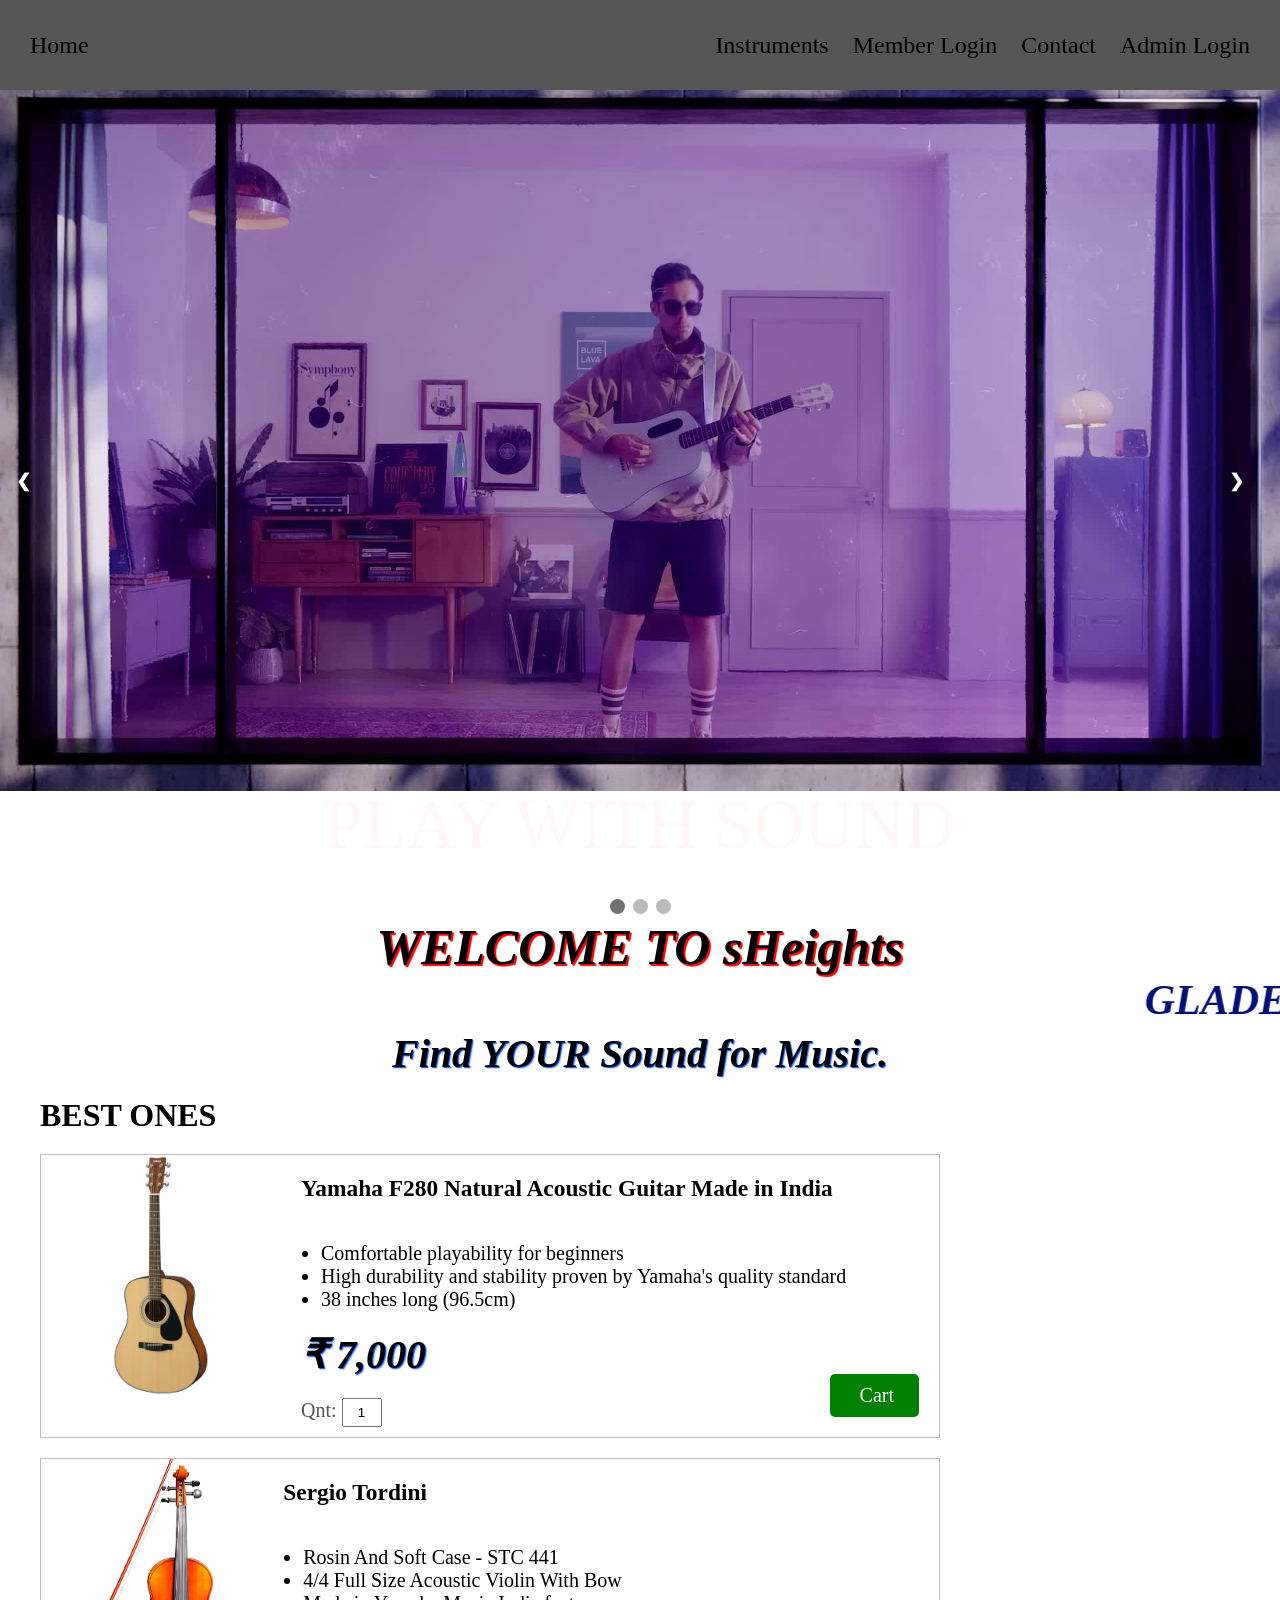
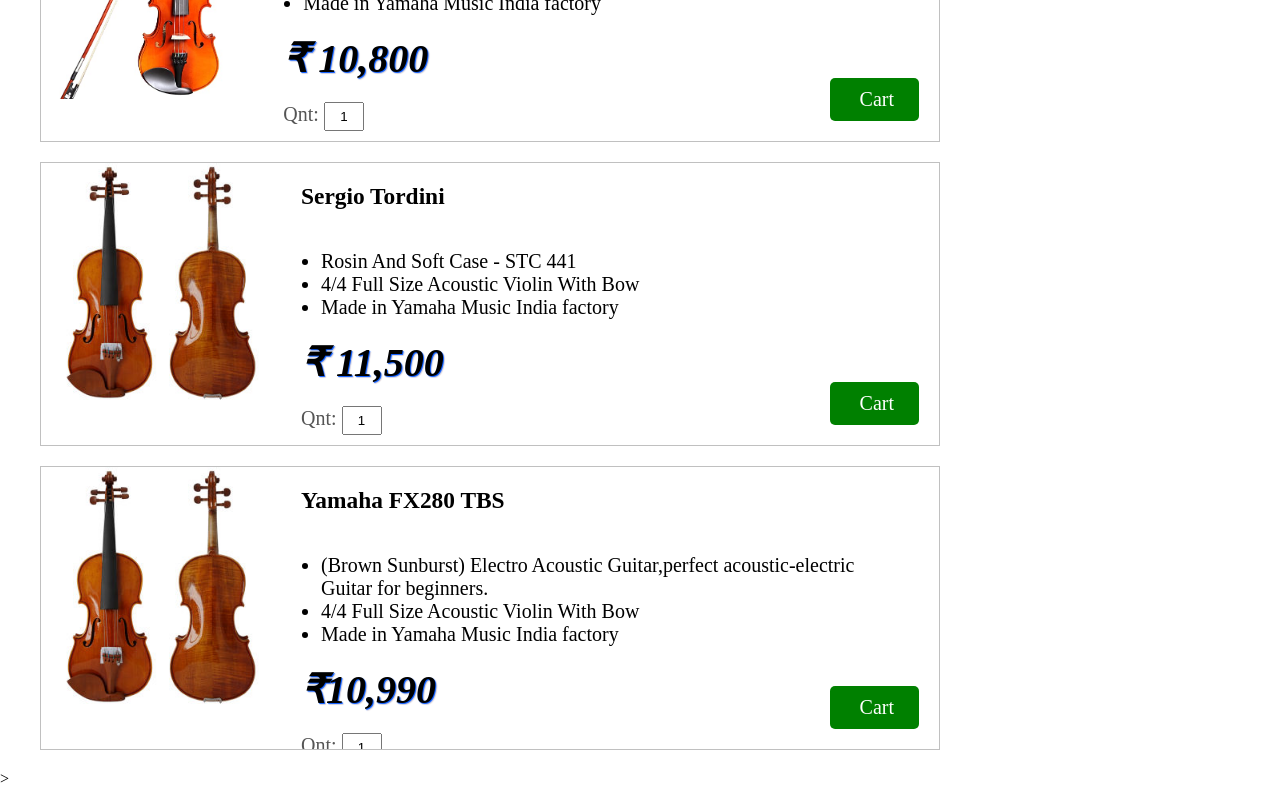
==== home.html @ ffefc8d8 "sheights version 1.0.0" ====
<!DOCTYPE html>
<html lang="en">

<head>
  <meta charset="UTF-8">
  <meta http-equiv="X-UA-Compatible" content="IE=edge">
  <meta name="viewport" content="width=device-width, initial-scale=1.0">
  <title>Home</title>
  <link href="home.css" rel="stylesheet" type="text/css">
  <link href="carousel.css" rel="stylesheet" type="text/css">
</head>

<body>

  <header id="header">
    <!-- <div class="container"> -->
    <nav class="topnav">
      <ul>
        <li> <a href="home.html">Home</a> </li>
      </ul>
      <ul class="name">
        <li> <a href="instruments" id="best-sellers">Instruments</a> </li>
        <li> <a href="login_member.html" target="_blank">Member Login</a> </li>
        <li> <a href="contact.html" target="_blank">Contact</a> </li>
        <li> <a href="login_a.html" class="slpit" target="_blank">Admin Login</a> </li>
      </ul>
    </nav>

    <!-- <div> -->
  </header>

  <br>

  <div>
  </div>

  </head>



  <div class="slideshow-container">

    <div class="mySlides fade">
      <div style="color:rgb(255, 248, 248); font-size: 70px;" class="text">PLAY WITH SOUND</div>
      <img class="i" src="images/img_1.jpg" style="width:100%">
    </div>

    <div class="mySlides fade">
      <div style="color:rgb(254, 0, 0); font-size: 70px;" class="text">LEARN THE SOUND</div>
      <img class="i" src="images/img_7.jpg" style="width:100%">
    </div>

    <div class="mySlides fade">
      <div style="color:rgb(0, 0, 0); font-size: 70px;" class="text">TUNE YOUR MUSIC </div>
      <img class="i" src="images/img_8.jpg" style="width:100%;object-fit:cover"  >
    </div>

    <a class="prev" onclick="plusSlides(-1)">❮</a>
    <a class="next" onclick="plusSlides(1)">❯</a>

  </div>
  <br>

  <div style="text-align:center">
    <span class="dot" onclick="currentSlide(1)"></span>
    <span class="dot" onclick="currentSlide(2)"></span>
    <span class="dot" onclick="currentSlide(3)"></span>
  </div>

  <script src="slider_script.js">
  
  </script>

  <div>
    <h3 id="welcome">WELCOME TO sHeights</h3>
    <h2>
      <marquee> <i>GLADE TO SEE YOU HERE!! </i> </marquee>
    </h2>
    <h4>Find YOUR Sound for Music. </h4>
  </div>


  <!-- general product container -->
  <div class="product-container">
    <h1 id="bestone"> BEST ONES </h1>
    <div class="cart">



      <div class="products">

        <!-- product 1 -->

        <div class="product">
          <img src="instruments_img/guitar/guitar_1.jpg">
          <div class="product-info">
            <h3 class="product-name">Yamaha F280 Natural Acoustic Guitar Made in India
            </h3>
            <ul class="product-info" style="list-style-type:disc">
              <li>Comfortable playability for beginners</li>
              <li>High durability and stability proven by Yamaha's quality standard</li>
              <li>38 inches long (96.5cm)</li>
            </ul>
            <h4 class="product-price">₹ 7,000</h4>
            <!-- <h4 class="product-offer">50%</h4> -->
            <p class="product-quantity">Qnt: <input value="1" name="">
            <p class="product-remove">
              <i class="fa fa-trash" aria-hidden="true"></i>
              <span class="remove">Cart</span>
            </p>
          </div>
        </div>

        <!-- product 2 -->

        <div class="product" style="float: right;">
          <img src="instruments_img/violin/violin_1.jpg">
          <div class="product-info">
            <h3 class="product-name">Sergio Tordini </h3>
            <ul class="product-info" style="list-style-type:disc">
              <li>Rosin And Soft Case - STC 441</li>
              <li>4/4 Full Size Acoustic Violin With Bow</li>
              <li>Made in Yamaha Music India factory</li>
            </ul>
            <h4 class="product-price">₹ 10,800</h4>
            <p class="product-quantity">Qnt: <input value="1" name="">
            <p class="product-remove">
              <i class="fa fa-trash" aria-hidden="true"></i>
              <span class="remove">Cart</span>
            </p>
          </div>
        </div>

        <!-- product 3 -->

        <div class="product">
          <img src="instruments_img/violin/violin_3.jpg">
          <div class="product-info">
            <h3 class="product-name">Sergio Tordini </h3>
            <ul class="product-info" style="list-style-type:disc">
              <li>Rosin And Soft Case - STC 441</li>
              <li>4/4 Full Size Acoustic Violin With Bow</li>
              <li>Made in Yamaha Music India factory</li>
            </ul>
            <h4 class="product-price">₹ 11,500</h4>
            <p class="product-quantity">Qnt: <input value="1" name="">
            <p class="product-remove">
              <i class="fa fa-trash" aria-hidden="true"></i>
              <span class="remove">Cart</span>
            </p>
          </div>
        </div>

        <!-- product 4 -->

        <div class="product">
          <img src="instruments_img/violin/violin_3.jpg">
          <div class="product-info">
            <h3 class="product-name">Yamaha FX280 TBS </h3>
            <ul class="product-info" style="list-style-type:disc">
              <li>(Brown Sunburst) Electro Acoustic Guitar,perfect acoustic-electric Guitar for beginners.</li>
              <li>4/4 Full Size Acoustic Violin With Bow</li>
              <li>Made in Yamaha Music India factory</li>
            </ul>
            <h4 class="product-price">₹10,990 </h4>
            <p class="product-quantity">Qnt: <input value="1" name="">
            <p class="product-remove">
              <i class="fa fa-trash" aria-hidden="true"></i>
              <span class="remove">Cart</span>
            </p>
          </div>
        </div>
      </div>
    </div>
  </div>

</body>>

</html>
---- home.css ----
* {
  margin: 0;
  padding: 0;
  box-sizing: border-box;
}

#header {
  background: #555;
  width: 100%;
  height: 10%;
  position: fixed;
  z-index: 5;
}

html {
  scroll-behavior: smooth;
}

.container {
  color: #000;
  max-width: 100%;
  margin: auto;
  padding-left: 25px;
  padding-right: 25px;
  margin-bottom: 10px;
}

.body {
  height: 100vh;
  overflow: hidden;
}

/* navigation bar  */
.navbar {
  /* position: fixed; */
  background-color: #121212;
  color: #000;
  display: flex;
  align-items: center;
  padding: 10px;
  font-size: 20px;
  text-align: center;
  margin-bottom: 50px;
}

/* nav 1 */
navi {
  top: 10%;
  position: absolute;
  flex: 1;
  text-align: right;
}

navi ul {

  display: inline-block;
  list-style-type: none;
}

navi ul li {
  display: inline-block;
  margin: 10px;
  font-size: 24px;
}

navi a:hover {
  color: rgb(255, 247, 247);
}

/* nav 2 */
nav {
  display: flex;

  justify-content: space-between;
  align-items: center;
  height: 100%;
  margin: 0 20px;

}

nav ul {
  display: inline-block;
  list-style-type: none;
}

nav ul li {
  display: inline-block;
  margin: 10px;
  font-size: 24px;
}

nav a:hover {
  color: rgb(255, 247, 247);
}


a {
  text-decoration: none;
  color: rgb(0, 0, 0);
}

p {
  color: #555;
}

marquee {
  font-size: 42px;
  color: rgb(0, 15, 115);
}

#welcome {
  font-size: 50px;
  text-align: center;
  font-style: oblique;
  text-shadow: 1px 1px 1px red,
    2px 2px 1px red;
}

h4 {
  font-size: 40px;
  text-align: center;
  font-style: oblique;
  text-shadow: 1px 1px 1px rgb(0, 85, 255),
    2px 2px 1px rgb(233, 225, 225);
}

#bestone {
  text-align: left;

}

/* main container  */

.product-container {
  max-width: 1200px;
  margin: 0 auto;
}

.product-container>h1 {
  padding: 20px 0;
}

.product-info {
  font-size: 20px;
  max-width: 1200px;
  margin: 0 auto;
}

.cart {
  display: flex;
}

.products {
  flex: 0.75;
}

/* product container  */

.product {
  display: flex;
  width: 100%;
  height: 284px;
  overflow: hidden;
  border: 1px solid silver;
  margin-bottom: 20px;

}



.product:hover {
  border: none;
  box-shadow: 2px 2px 4px rgba(0, 0, 0, 0.2);
  transform: scale(1.01);
}

.product>img {
  width: 300px;
  height: 240px;
  object-fit: cover;
}

.product>img:hover {
  transform: scale(1.04);
}

.product-info {
  padding: 20px;
  width: 100%;
  position: relative;
}

.product-name,
.product-price,
.product-offer {
  margin-bottom: 20px;
  text-align: left;
}

.product-remove {
  position: absolute;
  bottom: 20px;
  right: 20px;
  padding: 10px 25px;
  background-color: green;
  color: white;
  cursor: pointer;
  border-radius: 5px;
}

.product-remove:hover {
  background-color: white;
  color: green;
  font-weight: 600;
  border: 1px solid green;
}

.product-quantity>input {
  width: 40px;
  padding: 5px;
  text-align: center;
}

.fa {
  margin-right: 5px;
}

/* cart ui */
.cart-total {
  flex: 0.25;
  margin-left: 20px;
  padding: 20px;
  height: 240px;
  border: 1px solid silver;
  border-radius: 5px;
}

.cart-total p {
  display: flex;
  justify-content: space-between;
  margin-bottom: 30px;
  font-size: 20px;
}

.cart-total a {
  display: block;
  text-align: center;
  height: 40px;
  line-height: 40px;
  background-color: tomato;
  color: white;
  text-decoration: none;
}

.cart-total a:hover {
  background-color: red;
}

@media screen and (max-width: 700px) {

  .remove {
    display: none;
  }

  .product {
    height: 150px;
  }

  .product>img {
    height: 150px;
    width: 200px;
  }

  .product-name,
  .product-price,
  .product-offer {
    margin-bottom: 10px;
  }
}

@media screen and (max-width: 900px) {

  .cart {
    flex-direction: column;
  }

  .cart-total {
    margin-left: 0;
    margin-bottom: 20px;
  }
}

@media screen and (max-width: 1220px) {
  .product-container {
    max-width: 95%;
  }
}

.mySlides {
  display: none
}

img {
  vertical-align: middle;
}

/* Slideshow container */
.slideshow-container {
  width: 100vw;
  height: 90vh;
  position: relative;
  margin: auto;
  margin-top: 53px;
}

/* Next & previous buttons */
.prev,
.next {
  cursor: pointer;
  position: absolute;
  top: 50%;
  width: auto;
  padding: 16px;
  margin-top: -22px;
  color: white;
  font-weight: bold;
  font-size: 18px;
  transition: 0.2s ease;
  border-radius: 0 3px 3px 0;
  user-select: none;
}

/* Position the "next button" to the right */
.next {
  
  right: 20px;
  border-radius: 3px 0 0 3px;
}

/* On hover, add a black background color with a little bit see-through */
.prev:hover,
.next:hover {
  background-color: rgba(0, 0, 0, 0.8);
}

/* Caption text */
.text {
  color: #f2f2f2;
  font-size: 15px;
  padding: 8px 12px;
  position: absolute;
  bottom: 8px;
  width: 100%;
  text-align: center;
}

/* Number text (1/3 etc) */
.numbertext {
  color: #f2f2f2;
  font-size: 12px;
  padding: 8px 12px;
  position: absolute;
  top: 0;
}

/* The dots/bullets/indicators */
.dot {
  cursor: pointer;
  height: 15px;
  width: 15px;
  margin: 0 2px;
  background-color: #bbb;
  border-radius: 50%;
  display: inline-block;
  transition: background-color 0.6s ease;
}

.active,
.dot:hover {
  background-color: #717171;
}

/* Fading animation */
.fade {
  animation-name: fade;
  animation-duration: 0.0s;
}

@keyframes fade {
  from {
    opacity: .1
  }

  to {
    opacity: 1
  }
}

/* On smaller screens, decrease text size */
@media only screen and (max-width: 300px) {

  .prev,
  .next,
  .text {
    font-size: 11px
  }
}
---- carousel.css ----
/* * {
  box-sizing: border-box;
  margin: 0;
  padding: 0;
}
body {
  height: 100vh;
  display: flex;
  justify-content: center;
  align-items: center;
  background: rgb(210, 210, 210);
}
.slider {
  position: relative;
  width: 54%;
  overflow: hidden;
}
.images {
  display: flex;
  width: 100%;
}
.images img {
  width: 100%;
  transition: all 0.15s ease;
}
.images input {
  display: none;
}
.dots {
  display: flex;
  justify-content: center;
  margin: 5px;
}
.dots label {
  height: 20px;
  width: 20px;
  border-radius: 50%;
  border: solid rgb(0, 0, 0) 3px;
  cursor: pointer;
  transition: all 2s ease;
  margin: 5px;
}
.dots label:hover {background: rgb(186, 0, 0);}
#img_1:checked~ .m1{
  margin-left:0;
}
#img_7:checked~ .m7{
  margin-left:-100%;
}
#img_8:checked~ .m8{
  margin-left:-200%;
} */
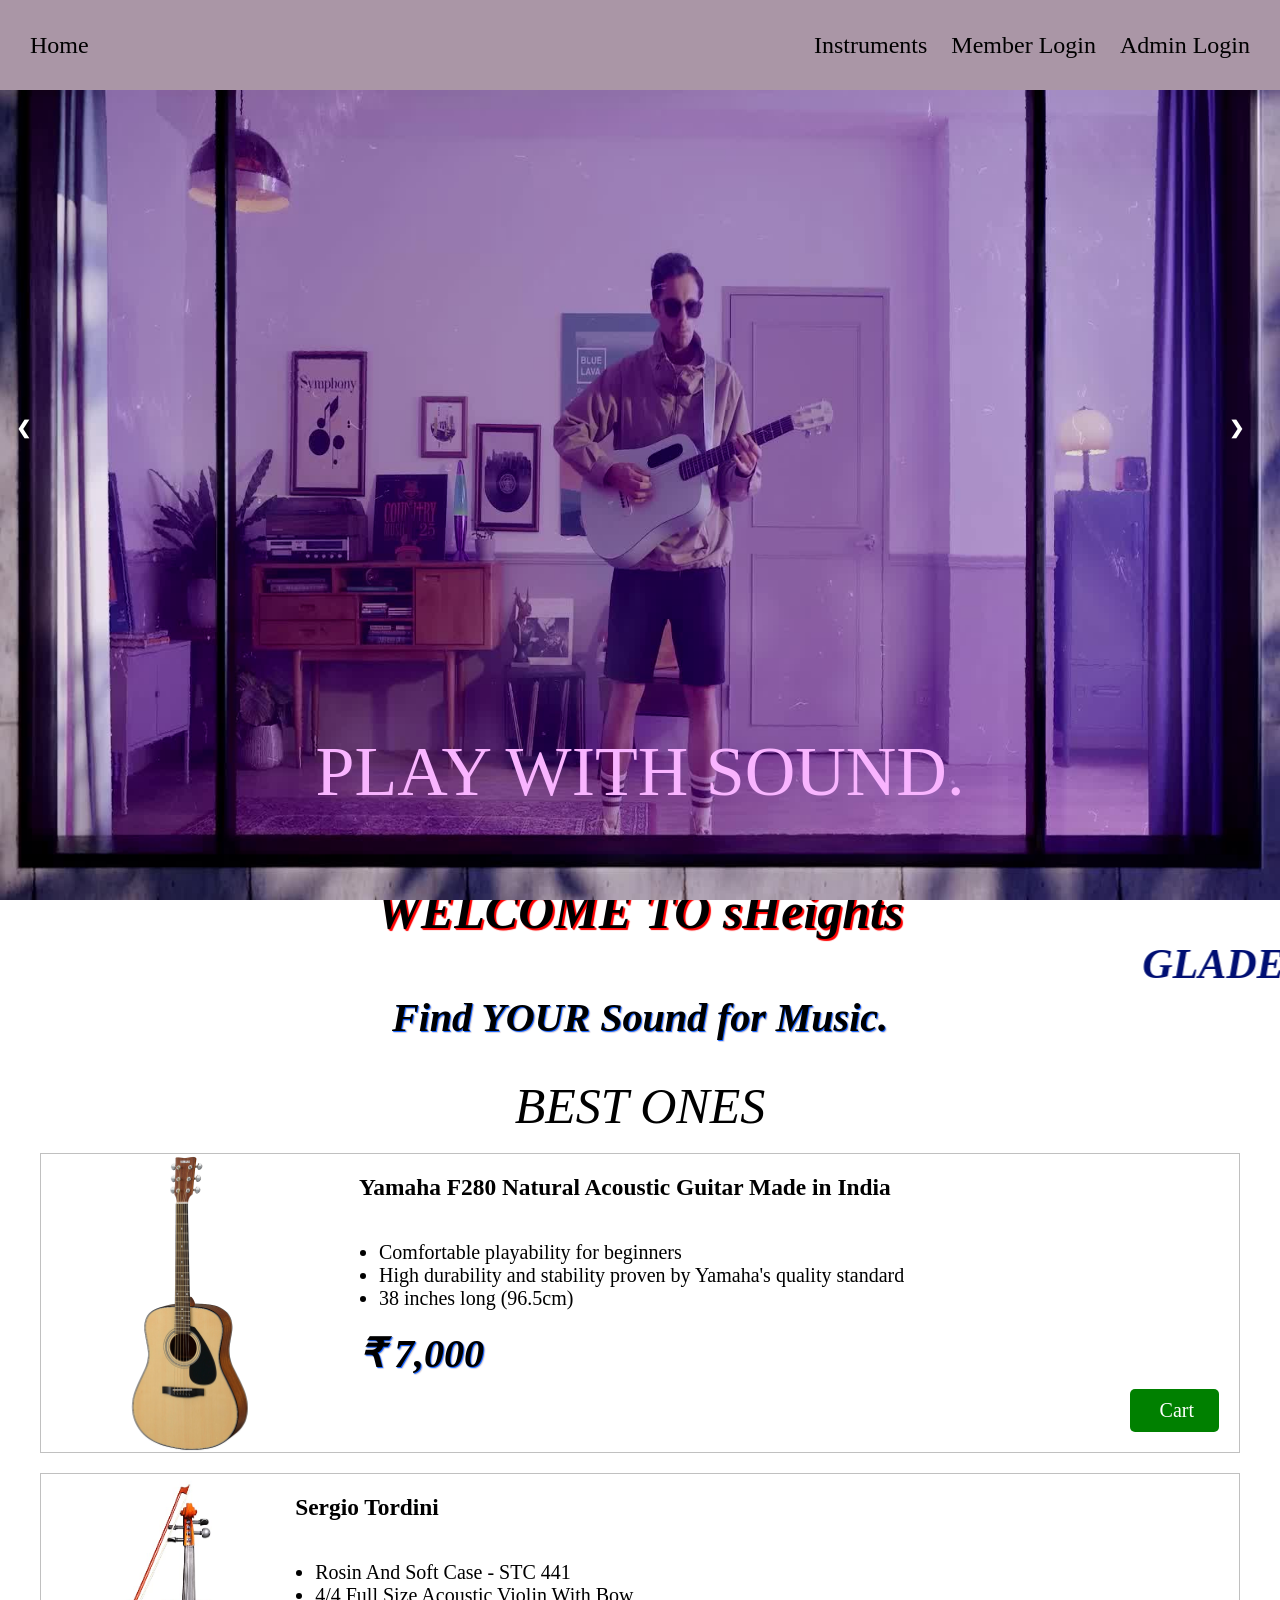
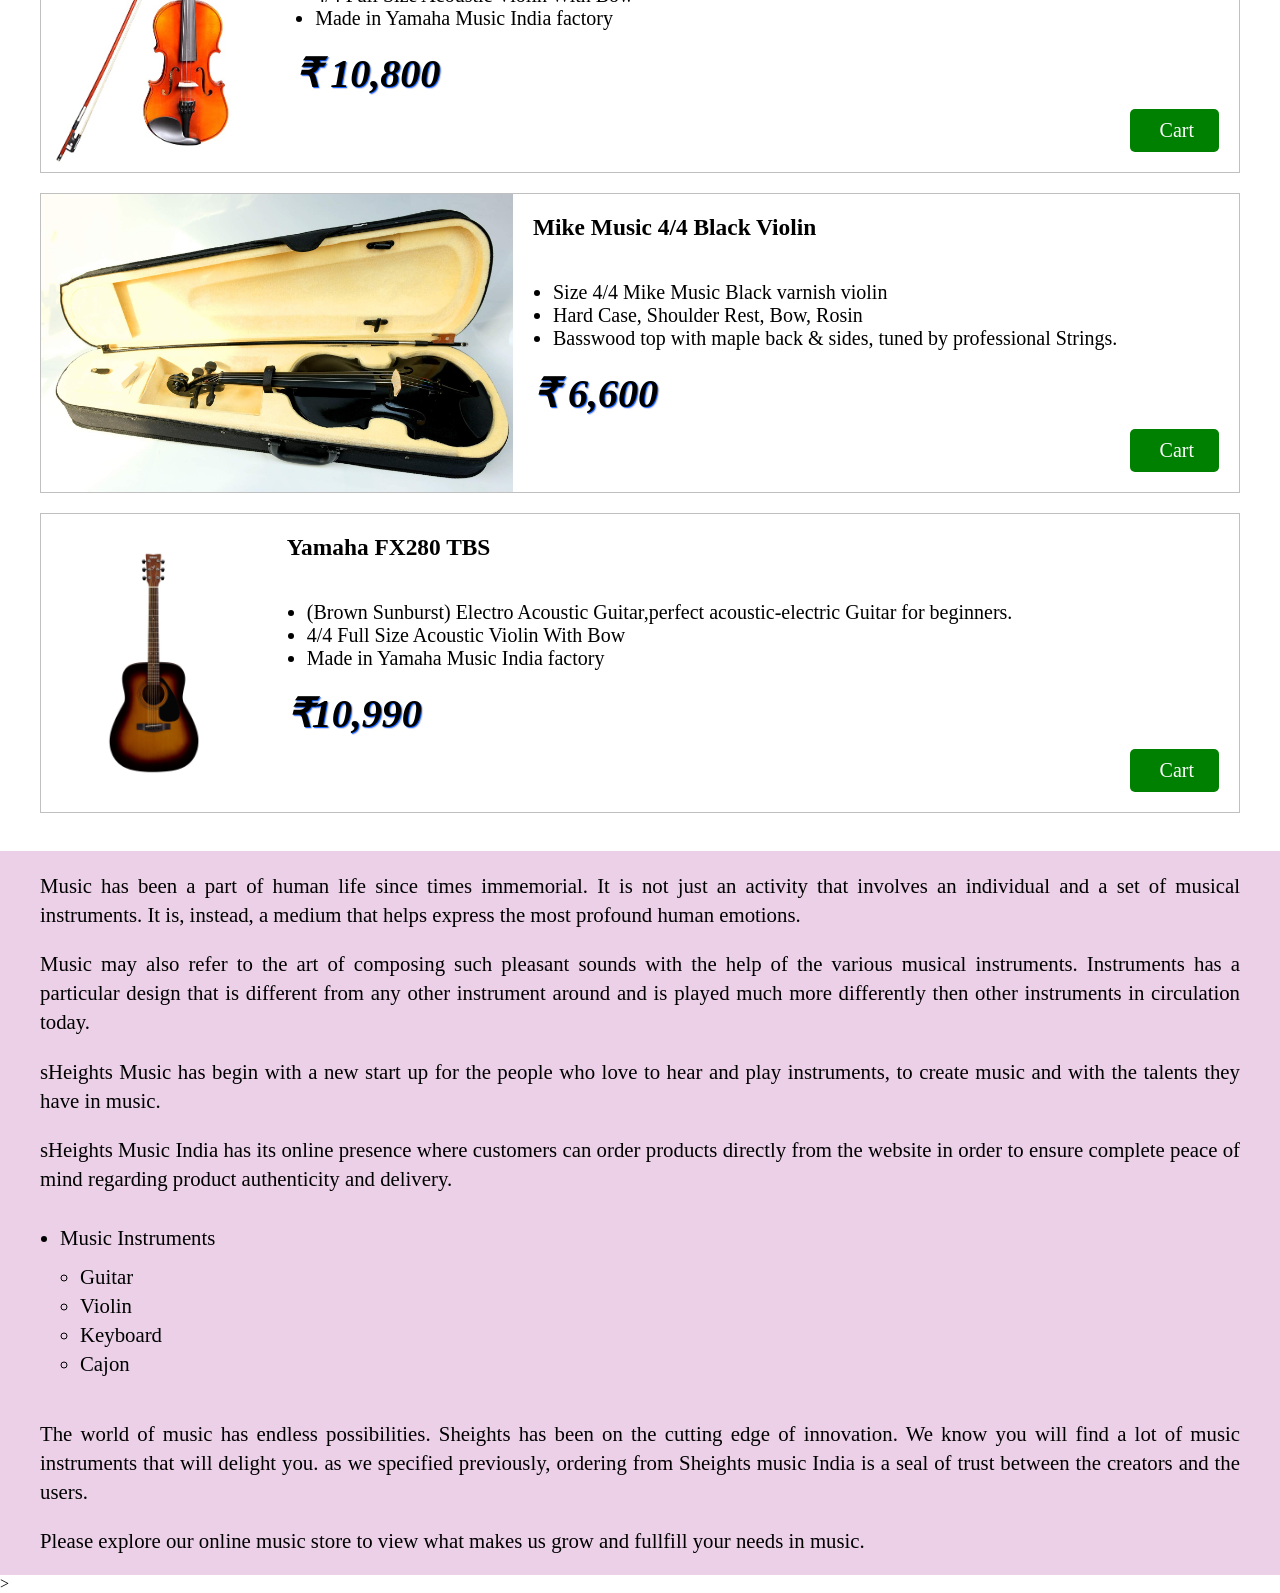
==== commit f7ddb075: "project changes" ====
--- a/home.html
+++ b/home.html
@@ -7,7 +7,6 @@
   <meta name="viewport" content="width=device-width, initial-scale=1.0">
   <title>Home</title>
   <link href="home.css" rel="stylesheet" type="text/css">
-  <link href="carousel.css" rel="stylesheet" type="text/css">
 </head>
 
 <body>
@@ -19,40 +18,31 @@
         <li> <a href="home.html">Home</a> </li>
       </ul>
       <ul class="name">
-        <li> <a href="instruments" id="best-sellers">Instruments</a> </li>
+        <li> <a href="instruments.html" id="best-sellers">Instruments</a> </li>
         <li> <a href="login_member.html" target="_blank">Member Login</a> </li>
-        <li> <a href="contact.html" target="_blank">Contact</a> </li>
-        <li> <a href="login_a.html" class="slpit" target="_blank">Admin Login</a> </li>
+        <!-- <li> <a href="contact.html" target="_blank">Contact</a> </li> -->
+        <li> <a href="admin_page.html" class="slpit" target="_blank">Admin Login</a> </li>
       </ul>
     </nav>
-
-    <!-- <div> -->
   </header>
 
   <br>
 
-  <div>
-  </div>
-
-  </head>
-
-
-
   <div class="slideshow-container">
 
     <div class="mySlides fade">
-      <div style="color:rgb(255, 248, 248); font-size: 70px;" class="text">PLAY WITH SOUND</div>
-      <img class="i" src="images/img_1.jpg" style="width:100%">
+      <div style="color:rgb(249 180 255); font-size: 70px;" class="text">PLAY WITH SOUND.</div>
+      <img class="i_vh" src="images/img_1.jpg" style="width:100%">
     </div>
 
     <div class="mySlides fade">
-      <div style="color:rgb(254, 0, 0); font-size: 70px;" class="text">LEARN THE SOUND</div>
-      <img class="i" src="images/img_7.jpg" style="width:100%">
+      <div style="color:rgb(255, 255, 255); font-size: 70px;" class="text">LEARN THE SOUND.</div>
+      <img class="i_vh" src="images/img_10.jpg" style="width:100%">
     </div>
 
     <div class="mySlides fade">
-      <div style="color:rgb(0, 0, 0); font-size: 70px;" class="text">TUNE YOUR MUSIC </div>
-      <img class="i" src="images/img_8.jpg" style="width:100%;object-fit:cover"  >
+      <div style="color:rgb(255, 255, 255); font-size: 70px;" class="text">PLAY YOUR SOUND.</div>
+      <img class="i_vh" src="images/img_11.jpg" style="width:100%;">
     </div>
 
     <a class="prev" onclick="plusSlides(-1)">❮</a>
@@ -60,16 +50,11 @@
 
   </div>
   <br>
-
-  <div style="text-align:center">
-    <span class="dot" onclick="currentSlide(1)"></span>
-    <span class="dot" onclick="currentSlide(2)"></span>
-    <span class="dot" onclick="currentSlide(3)"></span>
-  </div>
-
-  <script src="slider_script.js">
-  
-  </script>
+  <br>
+  <br>
+  <div></div>
+
+  <script src="slider_script.js"></script>
 
   <div>
     <h3 id="welcome">WELCOME TO sHeights</h3>
@@ -78,101 +63,163 @@
     </h2>
     <h4>Find YOUR Sound for Music. </h4>
   </div>
-
+  
+  <br>
+  <br>
 
   <!-- general product container -->
   <div class="product-container">
-    <h1 id="bestone"> BEST ONES </h1>
-    <div class="cart">
-
-
-
-      <div class="products">
-
-        <!-- product 1 -->
-
-        <div class="product">
-          <img src="instruments_img/guitar/guitar_1.jpg">
-          <div class="product-info">
-            <h3 class="product-name">Yamaha F280 Natural Acoustic Guitar Made in India
-            </h3>
-            <ul class="product-info" style="list-style-type:disc">
-              <li>Comfortable playability for beginners</li>
-              <li>High durability and stability proven by Yamaha's quality standard</li>
-              <li>38 inches long (96.5cm)</li>
-            </ul>
-            <h4 class="product-price">₹ 7,000</h4>
-            <!-- <h4 class="product-offer">50%</h4> -->
-            <p class="product-quantity">Qnt: <input value="1" name="">
-            <p class="product-remove">
-              <i class="fa fa-trash" aria-hidden="true"></i>
-              <span class="remove">Cart</span>
-            </p>
-          </div>
-        </div>
-
-        <!-- product 2 -->
-
-        <div class="product" style="float: right;">
-          <img src="instruments_img/violin/violin_1.jpg">
-          <div class="product-info">
-            <h3 class="product-name">Sergio Tordini </h3>
-            <ul class="product-info" style="list-style-type:disc">
-              <li>Rosin And Soft Case - STC 441</li>
-              <li>4/4 Full Size Acoustic Violin With Bow</li>
-              <li>Made in Yamaha Music India factory</li>
-            </ul>
-            <h4 class="product-price">₹ 10,800</h4>
-            <p class="product-quantity">Qnt: <input value="1" name="">
-            <p class="product-remove">
-              <i class="fa fa-trash" aria-hidden="true"></i>
-              <span class="remove">Cart</span>
-            </p>
-          </div>
-        </div>
-
-        <!-- product 3 -->
-
-        <div class="product">
-          <img src="instruments_img/violin/violin_3.jpg">
-          <div class="product-info">
-            <h3 class="product-name">Sergio Tordini </h3>
-            <ul class="product-info" style="list-style-type:disc">
-              <li>Rosin And Soft Case - STC 441</li>
-              <li>4/4 Full Size Acoustic Violin With Bow</li>
-              <li>Made in Yamaha Music India factory</li>
-            </ul>
-            <h4 class="product-price">₹ 11,500</h4>
-            <p class="product-quantity">Qnt: <input value="1" name="">
-            <p class="product-remove">
-              <i class="fa fa-trash" aria-hidden="true"></i>
-              <span class="remove">Cart</span>
-            </p>
-          </div>
-        </div>
-
-        <!-- product 4 -->
-
-        <div class="product">
-          <img src="instruments_img/violin/violin_3.jpg">
-          <div class="product-info">
-            <h3 class="product-name">Yamaha FX280 TBS </h3>
-            <ul class="product-info" style="list-style-type:disc">
-              <li>(Brown Sunburst) Electro Acoustic Guitar,perfect acoustic-electric Guitar for beginners.</li>
-              <li>4/4 Full Size Acoustic Violin With Bow</li>
-              <li>Made in Yamaha Music India factory</li>
-            </ul>
-            <h4 class="product-price">₹10,990 </h4>
-            <p class="product-quantity">Qnt: <input value="1" name="">
-            <p class="product-remove">
-              <i class="fa fa-trash" aria-hidden="true"></i>
-              <span class="remove">Cart</span>
-            </p>
-          </div>
-        </div>
-      </div>
-    </div>
-  </div>
+
+    <p id="bestone"> BEST ONES </p>
+
+    <div class="products">
+      <br>
+
+      <!-- product 1 -->
+
+      <div class="product">
+        <img src="instruments_img/guitar/guitar_1.jpg" >
+        <div class="product-info">
+          <h3 class="product-name">Yamaha F280 Natural Acoustic Guitar Made in India
+          </h3>
+          <ul class="product-info" style="list-style-type:disc">
+            <li>Comfortable playability for beginners</li>
+            <li>High durability and stability proven by Yamaha's quality standard</li>
+            <li>38 inches long (96.5cm)</li>
+          </ul>
+          <h4 class="product-price">₹ 7,000</h4>
+          <!-- <h4 class="product-offer">50%</h4> -->
+          <!-- <p class="product-quantity">Qnt: <input value="1" name=""> -->
+          <p class="product-remove">
+            <i class="fa fa-trash" aria-hidden="true"></i>
+            <span class="remove">Cart</span>
+          </p>
+        </div>
+      </div>
+
+      <!-- product 2 -->
+
+      <div class="product" style="float: right;">
+        <img src="instruments_img/violin/violin_1.jpg">
+        <div class="product-info">
+          <h3 class="product-name">Sergio Tordini </h3>
+          <ul class="product-info" style="list-style-type:disc">
+            <li>Rosin And Soft Case - STC 441</li>
+            <li>4/4 Full Size Acoustic Violin With Bow</li>
+            <li>Made in Yamaha Music India factory</li>
+          </ul>
+          <h4 class="product-price">₹ 10,800</h4>
+          <!-- <p class="product-quantity">Qnt: <input value="1" name=""> -->
+          <p class="product-remove">
+            <i class="fa fa-trash" aria-hidden="true"></i>
+            <span class="remove">Cart</span>
+          </p>
+        </div>
+      </div>
+
+      <!-- product 3 -->
+
+      <div class="product">
+        <img src="instruments_img/violin/violin_5.jpg">
+        <div class="product-info">
+          <h3 class="product-name">Mike Music 4/4 Black Violin </h3>
+          <ul class="product-info" style="list-style-type:disc">
+            <li>Size 4/4 Mike Music Black varnish violin</li>
+            <li>Hard Case, Shoulder Rest, Bow, Rosin</li>
+            <li>Basswood top with maple back & sides, tuned by professional Strings.</li>
+          </ul>
+          <h4 class="product-price">₹ 6,600</h4>
+          <!-- <p class="product-quantity">Qnt: <input value="1" name=""> -->
+          <p class="product-remove">
+            <i class="fa fa-trash" aria-hidden="true"></i>
+            <span class="remove">Cart</span>
+          </p>
+        </div>
+      </div>
+
+      <!-- product 4 -->
+
+      <div class="product">
+        <img src="instruments_img/guitar/guitar_2.jpg">
+        <div class="product-info">
+          <h3 class="product-name">Yamaha FX280 TBS </h3>
+          <ul class="product-info" style="list-style-type:disc">
+            <li>(Brown Sunburst) Electro Acoustic Guitar,perfect acoustic-electric Guitar for beginners.</li>
+            <li>4/4 Full Size Acoustic Violin With Bow</li>
+            <li>Made in Yamaha Music India factory</li>
+          </ul>
+          <h4 class="product-price">₹10,990 </h4>
+          <!-- <p class="product-quantity">Qnt: <input value="1" name=""> -->
+          <p class="product-remove">
+            <i class="fa fa-trash" aria-hidden="true"></i>
+            <span class="remove">Cart</span>
+          </p>
+        </div>
+      </div>
+    </div>
+  </div>
+  <!-- </div> -->
+
+  <br>
+
+  <div class="about-page" style="background-color: #ebd0e8;">
+
+    <div class="about-page">
+      Music has been a part of human life since times immemorial. It is not just an activity that involves an individual
+      and a set of musical instruments. It is, instead, a medium that helps express the
+      most profound human emotions.
+    </div>
+
+    <div class="about-page">
+      Music may also refer to the art of composing such pleasant sounds with the help of the various musical
+      instruments.
+      Instruments has a particular
+      design that is different from any other instrument around and is played much more differently then other
+      instruments
+      in circulation today.
+    </div>
+
+    <div class="about-page">
+      sHeights Music has begin with a new start up for the people who love to hear and play instruments, to create music
+      and with the talents they have in music.
+    </div>
+
+    <div class="about-page">
+      sHeights Music India has its online presence where customers can order products directly from the website in order
+      to ensure complete peace of mind regarding product authenticity and delivery.
+    </div>
+
+    <div class="about-page">
+      <ul class="about-page">
+        <li>
+          Music Instruments
+        </li>
+        <ul class="about-page">
+          <li>Guitar</li>
+          <li>Violin</li>
+          <li>Keyboard</li>
+          <li>Cajon</li>
+        </ul>
+    </div>
+
+
+
+    <div class="about-page">
+      The world of music has endless possibilities. Sheights has been on the cutting edge of innovation. We know you
+      will
+      find a lot of music instruments
+      that will delight you. as we specified previously, ordering from Sheights music India is a seal of trust between
+      the
+      creators and the users.
+    </div>
+
+    <div class="about-page">
+      Please explore our online music store to view what makes us grow and fullfill your needs in music.
+    </div>
+
+  </div>
+
+
 
 </body>>
 
--- a/home.css
+++ b/home.css
@@ -5,7 +5,7 @@
 }
 
 #header {
-  background: #555;
+  background: #aa96a6;
   width: 100%;
   height: 10%;
   position: fixed;
@@ -33,8 +33,8 @@
 /* navigation bar  */
 .navbar {
   /* position: fixed; */
-  background-color: #121212;
-  color: #000;
+  background-color: #da23d1;
+  color: rgb(74, 6, 62);
   display: flex;
   align-items: center;
   padding: 10px;
@@ -125,8 +125,10 @@
 }
 
 #bestone {
-  text-align: left;
-
+  text-align: center;
+  font-size: 50px;
+  font-style: italic;
+  color: #000;
 }
 
 /* main container  */
@@ -159,7 +161,7 @@
 .product {
   display: flex;
   width: 100%;
-  height: 284px;
+  height: 300px;
   overflow: hidden;
   border: 1px solid silver;
   margin-bottom: 20px;
@@ -174,11 +176,11 @@
   transform: scale(1.01);
 }
 
-.product>img {
-  width: 300px;
-  height: 240px;
+/* .g1>img {
+  width: 359px;
+  height: 210px;
   object-fit: cover;
-}
+} */
 
 .product>img:hover {
   transform: scale(1.04);
@@ -296,13 +298,24 @@
   }
 }
 
+/* slider css */
+
+.i_vh{
+  height: 98vh;
+  
+}
+
 .mySlides {
   display: none
 }
 
-img {
+.slideshow-container>img {
   vertical-align: middle;
-}
+  height:98vh;
+  width: 100vw;
+}
+
+
 
 /* Slideshow container */
 .slideshow-container {
@@ -310,7 +323,6 @@
   height: 90vh;
   position: relative;
   margin: auto;
-  margin-top: 53px;
 }
 
 /* Next & previous buttons */
@@ -364,7 +376,7 @@
 }
 
 /* The dots/bullets/indicators */
-.dot {
+/* .dot {
   cursor: pointer;
   height: 15px;
   width: 15px;
@@ -404,4 +416,12 @@
   .text {
     font-size: 11px
   }
+} 
+
+.about-page{
+  font-size: 1.3rem;
+  line-height: 1.4;
+  font-family: GT-America-Standard-Regular-Y;
+  text-align: justify;
+  padding: 10px 20px;
 }
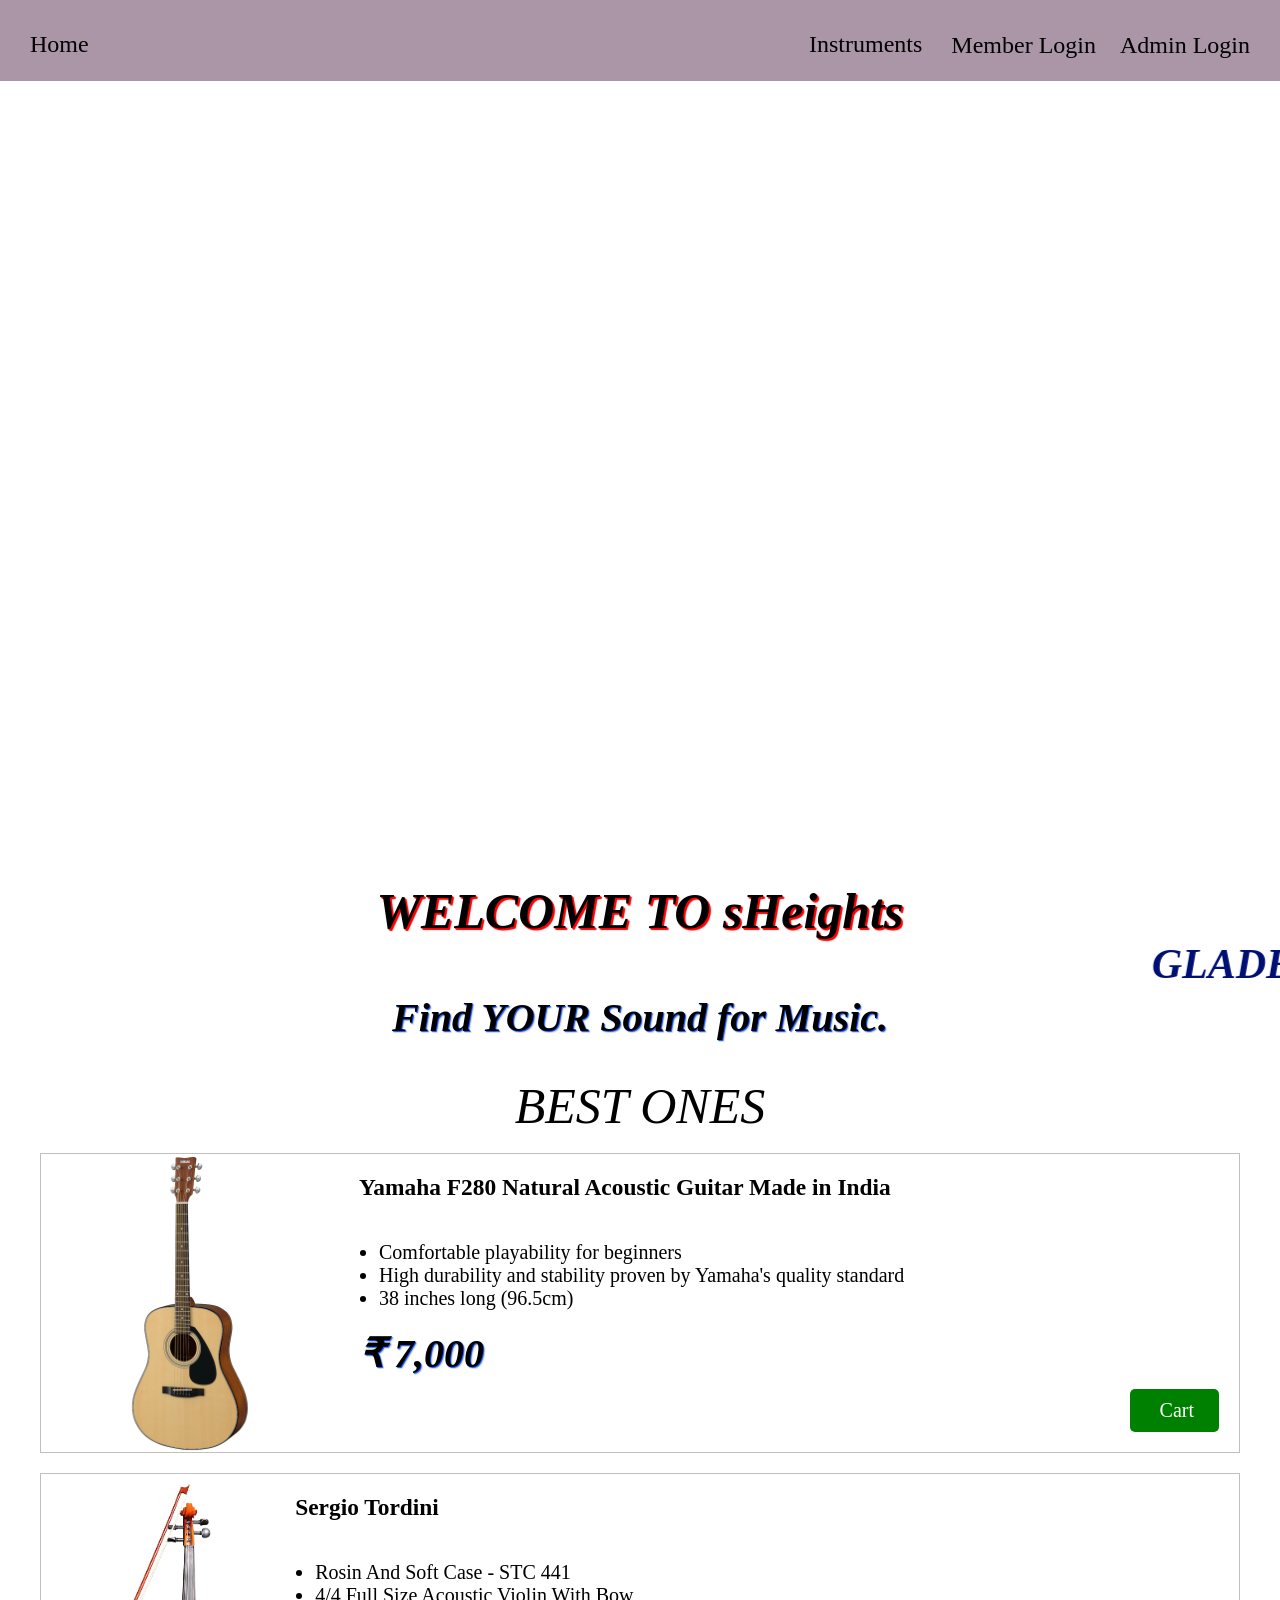
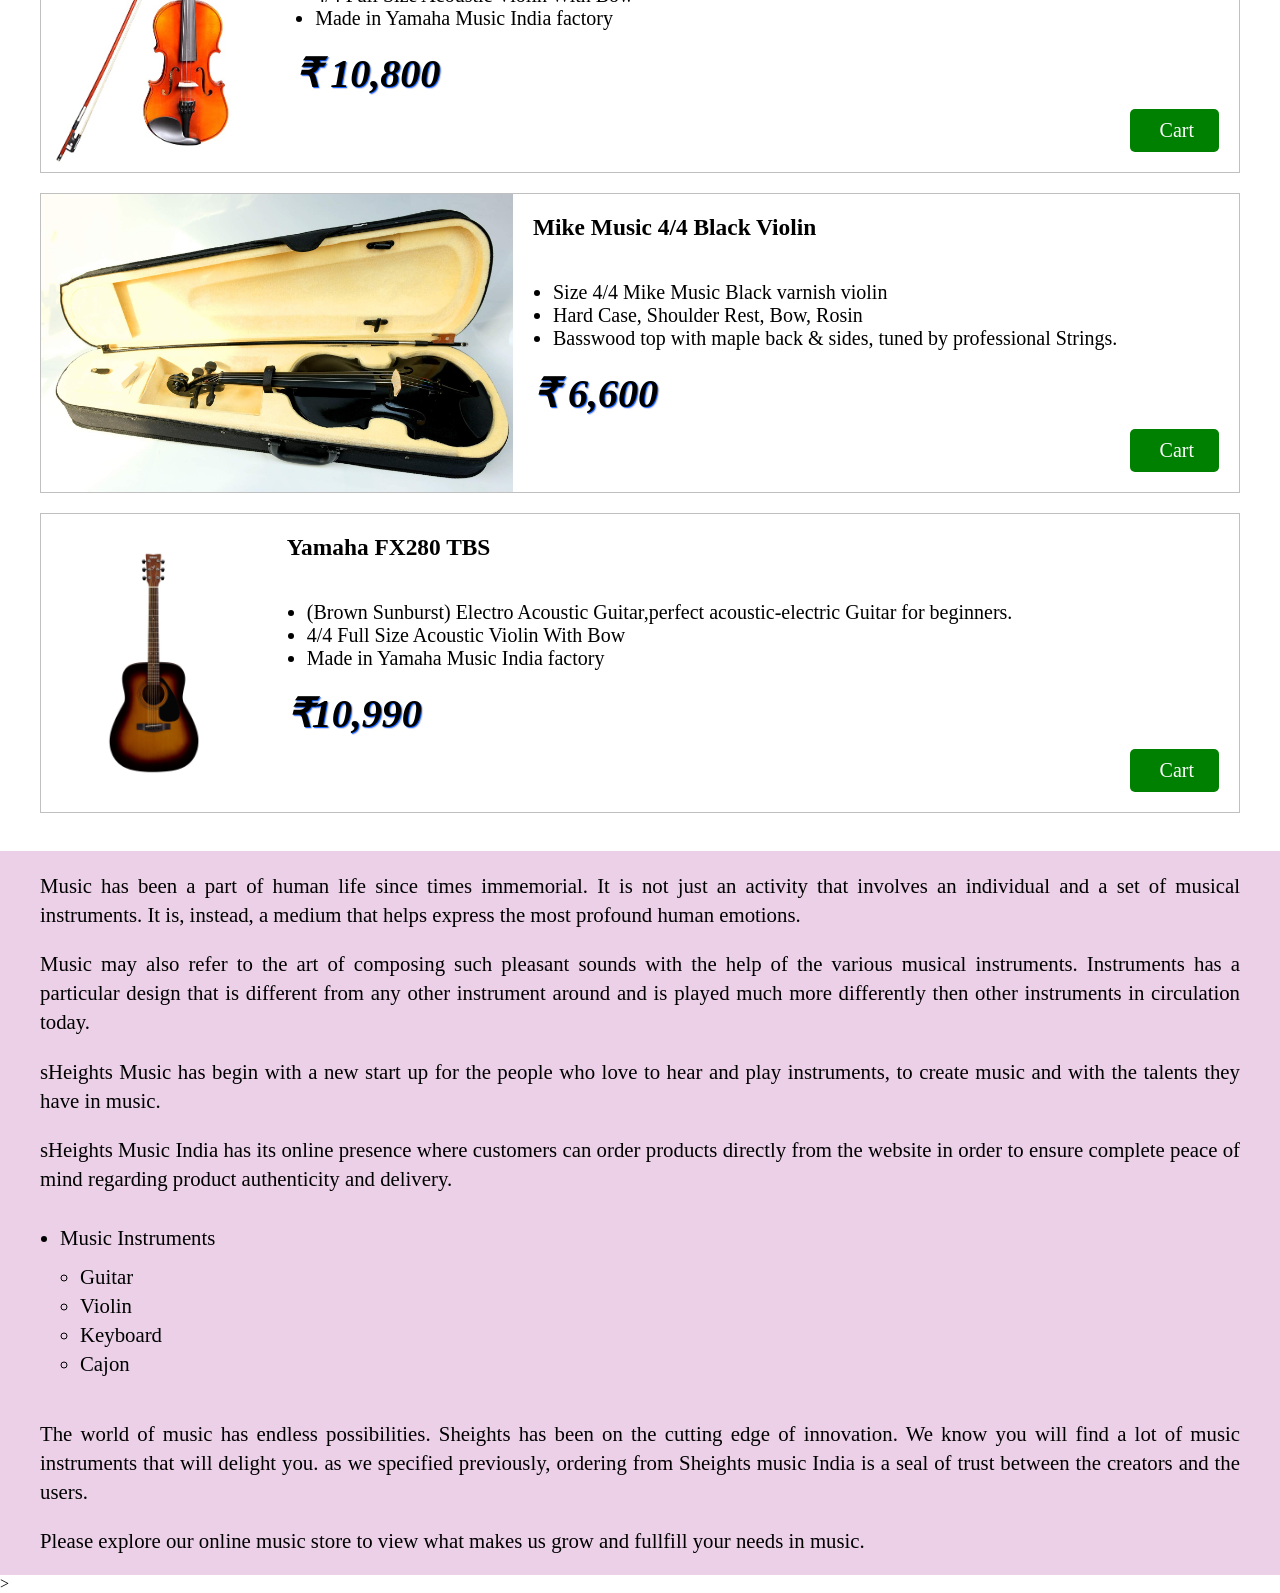
==== commit e9596da1: "Project update" ====
--- a/home.html
+++ b/home.html
@@ -18,10 +18,20 @@
         <li> <a href="home.html">Home</a> </li>
       </ul>
       <ul class="name">
-        <li> <a href="instruments.html" id="best-sellers">Instruments</a> </li>
-        <li> <a href="login_member.html" target="_blank">Member Login</a> </li>
-        <!-- <li> <a href="contact.html" target="_blank">Contact</a> </li> -->
-        <li> <a href="admin_page.html" class="slpit" target="_blank">Admin Login</a> </li>
+        <li>
+          <div class="dd">
+            <button class="dropbtn">Instruments
+              <i class="fa fa-caret-down"></i>
+            </button>
+            <div class="ddc">
+              <a href="Guitars.html" target="_blank">Guitars</a>
+              <a href="violins.html" target="_blank">Violins</a>
+              <a href="Percussion.html" target="_blank">Percussion</a>
+            </div>
+          </div>
+        </li>
+        <li> <a href="login_member.php" target="_blank">Member Login</a> </li>
+        <li> <a href="admin_page.php" class="slpit" target="_blank">Admin Login</a> </li>
       </ul>
     </nav>
   </header>
@@ -54,7 +64,7 @@
   <br>
   <div></div>
 
-  <script src="slider_script.js"></script>
+  <script src="slider_script."></script>
 
   <div>
     <h3 id="welcome">WELCOME TO sHeights</h3>
@@ -63,7 +73,7 @@
     </h2>
     <h4>Find YOUR Sound for Music. </h4>
   </div>
-  
+
   <br>
   <br>
 
@@ -78,7 +88,7 @@
       <!-- product 1 -->
 
       <div class="product">
-        <img src="instruments_img/guitar/guitar_1.jpg" >
+        <img src="instruments_img/guitar/guitar_1.jpg">
         <div class="product-info">
           <h3 class="product-name">Yamaha F280 Natural Acoustic Guitar Made in India
           </h3>
--- a/home.css
+++ b/home.css
@@ -7,7 +7,7 @@
 #header {
   background: #aa96a6;
   width: 100%;
-  height: 10%;
+  height: 9%;
   position: fixed;
   z-index: 5;
 }
@@ -70,10 +70,9 @@
 /* nav 2 */
 nav {
   display: flex;
-
   justify-content: space-between;
   align-items: center;
-  height: 100%;
+  height: 115%;
   margin: 0 20px;
 
 }
@@ -85,8 +84,10 @@
 
 nav ul li {
   display: inline-block;
-  margin: 10px;
+  margin: -20px;
   font-size: 24px;
+  margin-left: 10px;
+  margin-right: 10px;
 }
 
 nav a:hover {
@@ -101,6 +102,58 @@
 
 p {
   color: #555;
+}
+
+
+.dd {
+  float: left;
+  overflow: hidden;
+}
+
+.dd .dropbtn {
+  font-size: 24px;  
+  border: none;
+  outline: none;
+  color: rgb(0, 0, 0);
+  padding: 15px 0px;
+  background-color: inherit;
+  font-family: inherit;
+  margin: 0;
+}
+
+.navbar a:hover, .dropdown:hover .dropbtn {
+  background-color: rgb(186, 172, 172);
+}
+
+.ddc {
+  display: none;
+  position: absolute;
+  background-color: #f9f9f9;
+  width: 124px;
+  box-shadow: 0px 8px 16px 0px rgba(0,0,0,0.2);
+  z-index: 1;
+}
+
+.ddc a {
+  float: none;
+  color: black;
+  padding: 12px 10px;
+  text-decoration: none;
+  display: block;
+  text-align: left;
+}
+
+.ddc a:hover {
+    background-color:#e173ed ;
+}
+
+button a:hover {
+
+  background-color:#e173ed ;
+}
+
+.dd:hover .ddc {
+  display: block;
 }
 
 marquee {
@@ -175,12 +228,6 @@
   box-shadow: 2px 2px 4px rgba(0, 0, 0, 0.2);
   transform: scale(1.01);
 }
-
-/* .g1>img {
-  width: 359px;
-  height: 210px;
-  object-fit: cover;
-} */
 
 .product>img:hover {
   transform: scale(1.04);
